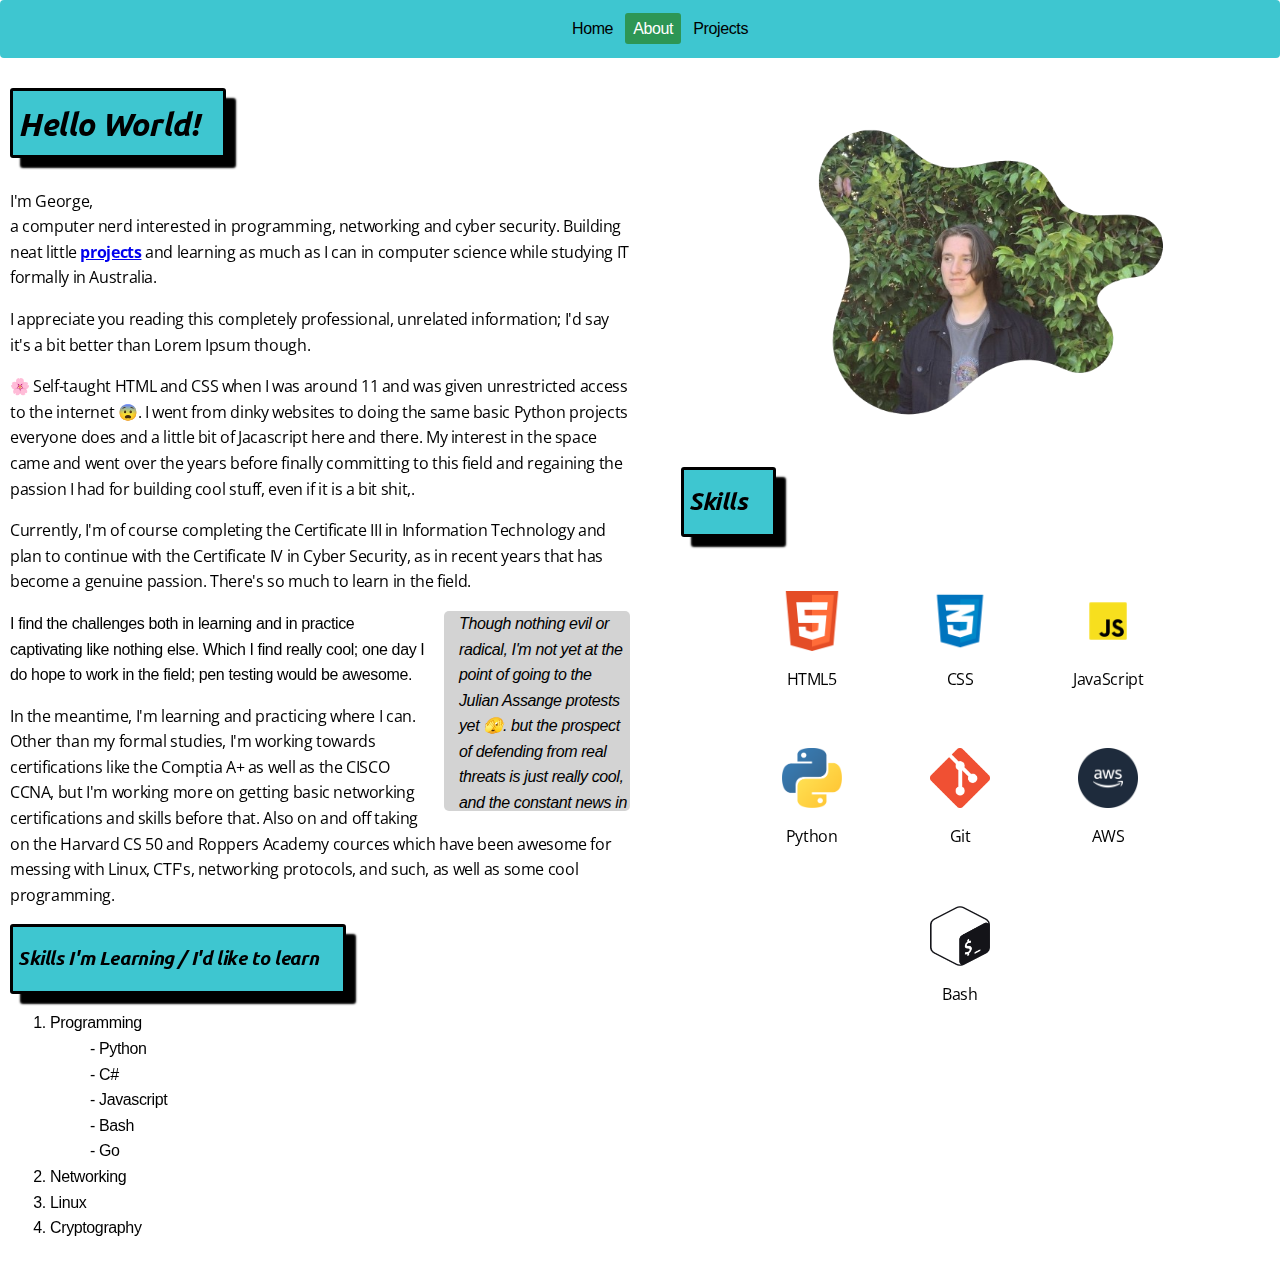
==== about.html @ c7331d4b "testing1234" ====
<!-- George Ferres (13252065)-->

<!DOCTYPE html>
<html lang="en">

<head>
    <link rel="stylesheet" href="styles.css">
    <title>Frog Mans Dev Log</title>
    
    <link
    href="https://fonts.googleapis.com/css2?family=Open+Sans:ital,wght@0,300..800;1,300..800&display=swap"
    rel="stylesheet"
  />
  <link
    href="https://fonts.googleapis.com/css2?family=Ubuntu:ital,wght@0,700;1,700&display=swap"
    rel="stylesheet"
  />
</head>

<body>
    <div class="topnav">
        <ul>
            <a href="/index.html">Home</a>
            <a class="active" href="/about.html">About</a>
            <a href="/projects.html">Projects</a>
        </ul>
    </div>
    <!-- NAV END -->
    <div class="row" style="margin-top: 20px;">
        <div class="column"> <!-- Left Side -->
            <div class="TitleBox">
                <h1 class="TitleText">Hello World!</h1>
            </div>
            <p style="padding-top: 15px;">I'm George,<br>a computer nerd interested in programming, networking and cyber security.
                Building neat little <a href="/projects.html"><b>projects</b></a> and learning as much as I can in
                computer science while
                studying IT formally in Australia.
            </p>

            <p>I appreciate you reading this completely professional, unrelated information; I'd say it's a bit better
                than Lorem
                Ipsum though.
            </p>

            <p>🌸 Self-taught HTML and CSS when I was around 11 and was given unrestricted access to the internet 😨.
                I went from dinky websites to doing the same basic Python projects everyone does and a little bit of
                Jacascript here and
                there. My interest in
                the space came and went over the years before finally committing to this field and regaining
                the passion I had for building cool stuff, even if it is a bit shit,.
            </p>

            <p>Currently, I'm of course completing the Certificate III in Information Technology and plan to continue
                with the Certificate IV in Cyber Security, as in recent years that has become a genuine passion.
                There's so much to learn in the field.
            <aside>Though nothing evil or radical, I'm not yet at the point of going to the Julian Assange protests yet
                🫣.
                but the prospect of defending from real threats is just really cool, and the constant news in the cyber
                and
                Privacy space is another part of why I
                I love it. There are always new things happening and new things to learn.</aside>
            I find the challenges both in learning and in practice captivating like nothing else. Which I find really
            cool; one day I do hope to work in the field; pen testing would be awesome.
            </p>

            <p>In the meantime, I'm learning and practicing where I can. Other than my formal studies, I'm working
                towards
                certifications
                like the Comptia A+ as well as the CISCO CCNA, but I'm working more on getting basic networking
                certifications and skills before that. Also on and off taking on the Harvard CS 50 and Roppers Academy
                cources
                which have been awesome for messing with Linux, CTF's, networking protocols, and such, as well as some
                cool programming.
            </p>

            <!--Ordered list, learning section-->
            <div class="TitleBox">
                <h3 class="TitleText">Skills I'm Learning / I'd like to learn</h3>
            </div>
            <ol>
                <li>Programming</li>
                    <dd>- Python</dd>
                    <dd>- C#</dd>
                    <dd>- Javascript</dd>
                    <dd>- Bash</dd>
                    <dd>- Go</dd>
                <li>Networking</li>
                <li>Linux</li>
                <li>Cryptography</li>
            </ol>

            <section>
                <!-- SKILLS SECTION - USE LIST w/ Images-->
            </section>
        </div>

        <div class="column"> <!-- Right Side -->
            <img src="/Assets/profile.png" class="profile-img">

            <section class="skills">
                <div class="skills-wrapper">
                    <div class="TitleBox">
                        <h2 class="TitleText">Skills</h2>
                    </div>
        
                    <ul class="skills-container"> <!-- Your unordered list :) -->
     
                        <li class="skills-title">
                            <span aria-hidden="true" title="HTML5"></span>
                            <img class="img-icons" src="/Assets/Icons/icon-1.png">
                            <p>HTML5</p>
                        </li>
        
                        <li class="skills-title">
                            <span aria-hidden="true"></span>
                            <img class="img-icons" src="/Assets/Icons/icon-2.png">
                            <p>CSS</p>
                        </li>
        
                        <li class="skills-title">
                            <span aria-hidden="true"></span>
                            <img class="img-icons" src="/Assets/Icons/icon-3.png">
                            <p>JavaScript</p>
                        </li>
        
                        <li class="skills-title">
                            <span aria-hidden="true" class="devicons devicons-sass"></span>
                            <img class="img-icons" src="/Assets/Icons/icon-4.png">
                            <p>Python</p>
                        </li>
        
                        <li class="skills-title">
                            <span aria-hidden="true" class="devicons devicons-jquery"></span>
                            <img class="img-icons" src="/Assets/Icons/icon-5.png">
                            <p>Git</p>
                        </li>
        
                        <li class="skills-title">
                            <span aria-hidden="true" class="material-icons"></span>
                            <img class="img-icons" src="/Assets/Icons/icon-6.png">
                            <p>AWS</p>
                        </li>
        
                        <li class="skills-title">
                            <span aria-hidden="true" class="devicons devicons devicons-react"></span>
                            <img class="img-icons" src="/Assets/Icons/icon-7.png">
                            <p>Bash</p>
                        </li>
                    </ul>
        
                </div>
            </section>
        </div>
    </div>

</body>

</html>
---- styles.css ----
/* George Ferres (13252065) */

body {
  font-family: sans-serif;
  letter-spacing: -0.01cm;
  margin: 0;
  line-height: 1.6;
}

* {
  box-sizing: border-box;
}

.header {
  padding: 60px;
  text-align: center;
  background: #1abc9c;
  color: white;
  font-size: 30px;
}

/* UPDATES */

#latest-updates {
  display: flex;
  flex-direction: column;
  gap: 1rem;
  float: left;
}

.update {
  border: 1px solid #ddd;
  width: 100%;
  padding: 6px;
  border-radius: 5px;
}

/* NAV BAR */
.topnav {
  overflow: hidden;
  background-color: #3EC6D0;
  border-radius: 4px;
  text-align: center;
}

.topnav a {
  color: #000000;
  padding: 7px 8px;
  text-decoration: none;
  font-size: 16px;
  border-radius: 3px;
}

.topnav a:hover {
  background-color: #bdcebb;
  color: black;
}

.topnav a.active {
  background-color: #2D9655;
  color: white;
}

/* Create two equal columns that floats next to each other */
.column {
  float: left;
  width: 50%;
  padding: 10px;
}

/* Clear floats after the columns */
.row:after {
  content: "";
  display: table;
  clear: both;
}

/* CTA Buttons */

.cta-buttons {
  background-color: #FFFFFF;
  border: 1px solid #222222;
  border-radius: 8px;
  cursor: pointer;
  font-size: 14px;
  font-weight: bold;
  line-height: 8px;
  outline: none;
  padding: 10px 23px;
  position: relative;
  text-align: center;
}

.cta-buttons:active {
  background-color: #F7F7F7;
  border-color: #000000;
  transform: scale(.96);
}

/* About - Profile Image */
.profile-img {
  width: 60%;
  height: 60%;
  margin-left: 25%;
}

/* About - Asside style*/

aside {
  width: 30%;
  height: 200px;
  overflow: scroll;
  padding-left: 15px;
  margin-left: 15px;
  float: right;
  font-style: italic;
  background-color: lightgray;
  border-radius: 5px;
}

/* About - Skills Section */
.skills {
  height: 100%;
  display: block;
  box-sizing: border-box;
}

.skills-wrapper {
  max-width: 1180px;
  margin: 0 auto;
  width: 90%;
  box-sizing: border-box;
}

.skills-container {
  display: flex;
  flex-wrap: wrap;
  margin: 6% auto;
  -webkit-box-pack: center;
  -ms-flex-pack: center;
  justify-content: center;
  text-decoration: none;
  list-style: none;
  color: #F8F8F8;
  padding: 0;
  border: none;
}

.skills-title {
  flex-basis: 23%;
  margin: 10px;
  padding: 10px;
  -webkit-box-pack: center;
  -ms-flex-pack: center;
  justify-content: center;
  -webkit-box-orient: vertical;
  -webkit-box-direction: normal;
  -ms-flex-direction: column;
  flex-direction: column;
  display: flex;
  text-decoration: none;
  list-style: none;
  color: #000000;
  align-items: center;
}

.img-icons {
  height: 60px;
  width: 60px;
}

/* Howdy box button */

.TitleBox {
  border-color: #000000;
  border-style: solid;
  width: fit-content;
  padding-right: 25px;
  height: 70px;
  line-height: 23px;
  background-color: #3EC6D0;
  box-shadow: 10px 10px 2px;
  border-radius: 3px;
}

.TitleText {
  font-style: italic;
  font-weight:bold;
  font-family: 'Ubuntu';
  margin-left: 5px;
}

h1 h2 h3 {
  font-family: 'Ubuntu';
  font-weight: bold;
}

p {
  font-family: 'Open Sans';
}

/* Project cards */

.polaroid {
  width: 300px;
  box-shadow: 0 4px 8px 0 rgba(0, 0, 0, 0.2), 0 6px 20px 0 rgba(0, 0, 0, 0.19);
  text-align: center;
}

.polaroidContainer {
  padding: 10px;
}

/* Project grid container */

.project-grid-container {
  display: grid;
  grid-template-columns: auto auto auto;
  padding: 10px;
}
.grid-item {
  background-color: rgba(255, 255, 255, 0.8);
  padding: 20px;
  font-size: 30px;
  justify-self: center;
}
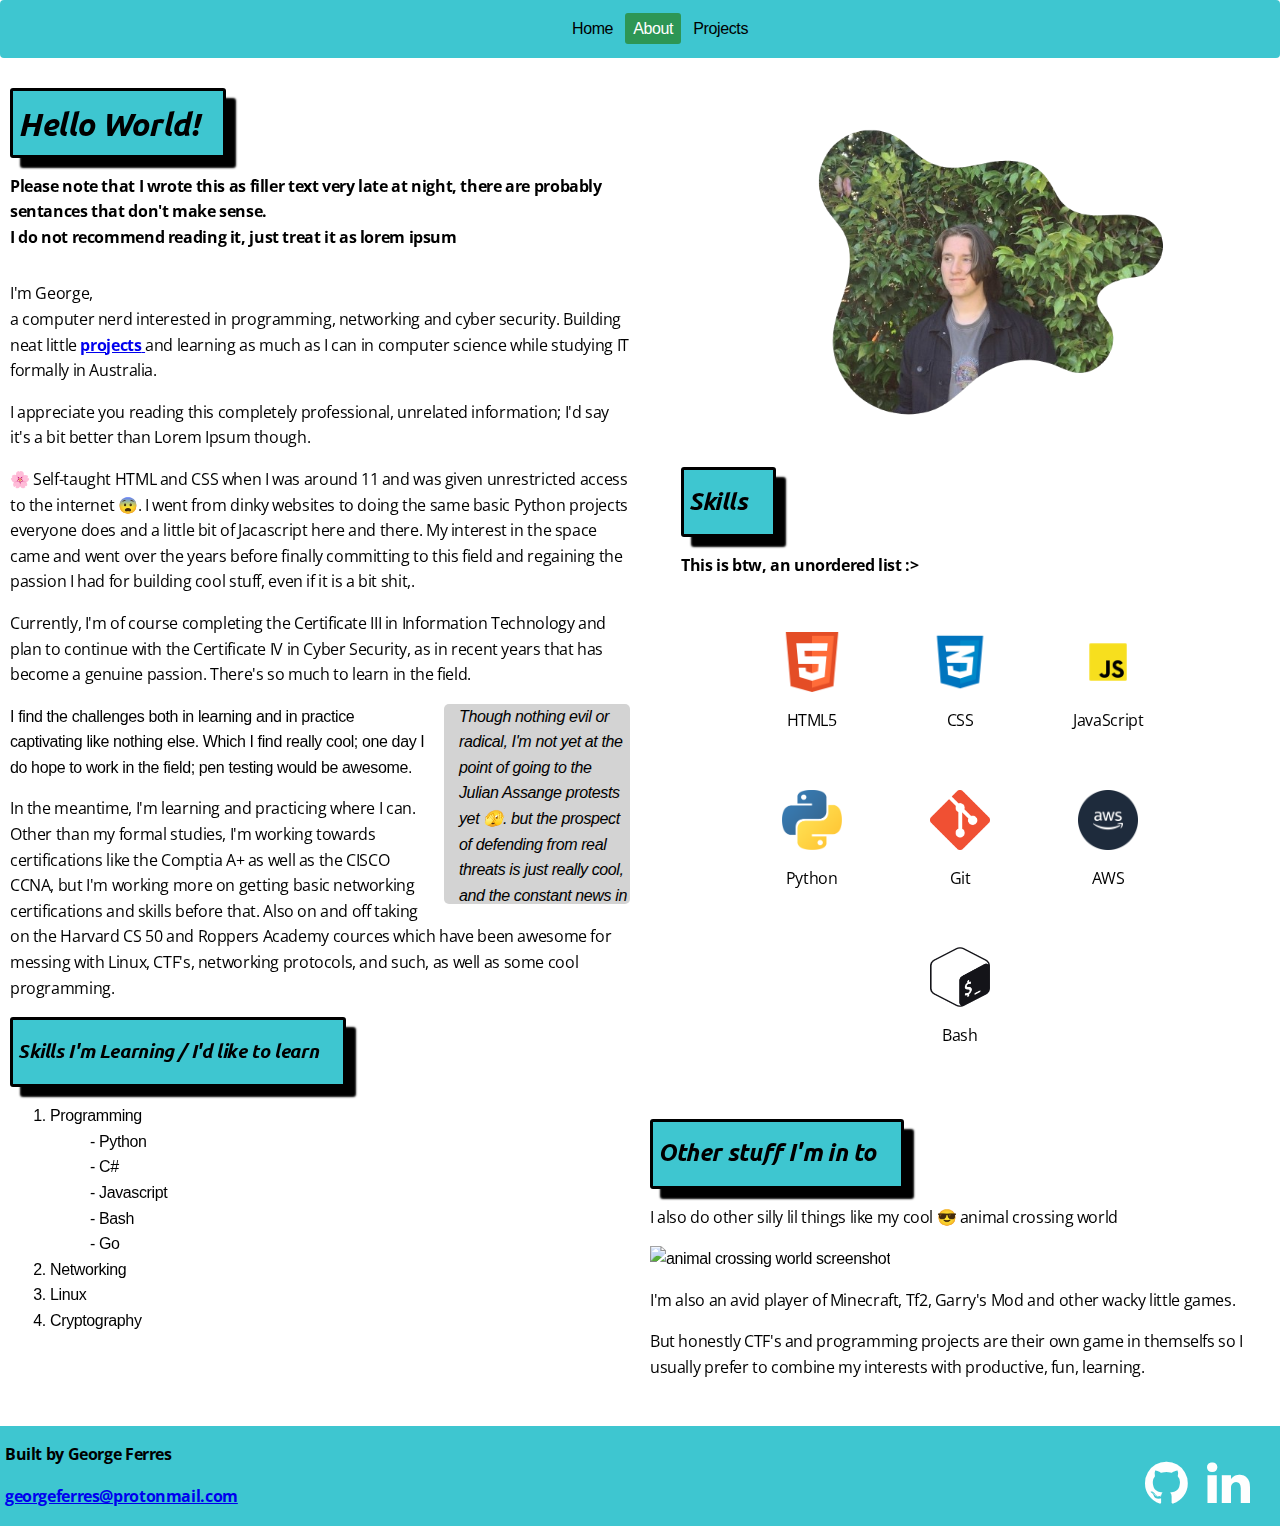
==== commit 3dd72505: "Finished structure and layout" ====
--- a/about.html
+++ b/about.html
@@ -3,156 +3,195 @@
 <!DOCTYPE html>
 <html lang="en">
 
-<head>
-    <link rel="stylesheet" href="styles.css">
-    <title>Frog Mans Dev Log</title>
-    
-    <link
-    href="https://fonts.googleapis.com/css2?family=Open+Sans:ital,wght@0,300..800;1,300..800&display=swap"
-    rel="stylesheet"
-  />
-  <link
-    href="https://fonts.googleapis.com/css2?family=Ubuntu:ital,wght@0,700;1,700&display=swap"
-    rel="stylesheet"
-  />
-</head>
+    <head>
+        <link rel="stylesheet" href="styles.css">
+        <title>Frog Mans Dev Log</title>
 
-<body>
-    <div class="topnav">
-        <ul>
-            <a href="/index.html">Home</a>
-            <a class="active" href="/about.html">About</a>
-            <a href="/projects.html">Projects</a>
-        </ul>
-    </div>
-    <!-- NAV END -->
-    <div class="row" style="margin-top: 20px;">
-        <div class="column"> <!-- Left Side -->
-            <div class="TitleBox">
-                <h1 class="TitleText">Hello World!</h1>
-            </div>
-            <p style="padding-top: 15px;">I'm George,<br>a computer nerd interested in programming, networking and cyber security.
-                Building neat little <a href="/projects.html"><b>projects</b></a> and learning as much as I can in
-                computer science while
-                studying IT formally in Australia.
-            </p>
+        <link href="https://fonts.googleapis.com/css2?family=Open+Sans:ital,wght@0,300..800;1,300..800&display=swap" rel="stylesheet"/>
+        <link href="https://fonts.googleapis.com/css2?family=Ubuntu:ital,wght@0,700;1,700&display=swap" rel="stylesheet"/>
+        <link
+        rel="stylesheet" href="https://cdnjs.cloudflare.com/ajax/libs/font-awesome/4.7.0/css/font-awesome.min.css">
+    <!-- Icon library for footer -->
+    </head>
 
-            <p>I appreciate you reading this completely professional, unrelated information; I'd say it's a bit better
-                than Lorem
-                Ipsum though.
-            </p>
+    <body>
+        <div class="topnav">
+            <ul>
+                <a href="index.html">Home</a>
+                <a class="active" href="about.html">About</a>
+                <a href="projects.html">Projects</a>
+            </ul>
+        </div>
+        <!-- NAV END -->
+        <div class="row" style="margin-top: 20px;">
+            <div
+                class="column">
+                <!-- Left Side -->
+                <div class="TitleBox">
+                    <h1 class="TitleText">Hello World!</h1>
+                </div>
+                <b>
+                    <p>Please note that I wrote this as filler text very late at night, there are probably sentances that don't make sense.<br>I do not recommend reading it, just treat it as lorem ipsum</p>
+                </b>
+                <p style="padding-top: 15px;">I'm George,<br>a computer nerd interested in programming, networking and cyber security.
+                                    Building neat little
+                    <a href="projects.html">
+                        <b>projects</b>
+                    </a>
+                    and learning as much as I can in computer science while studying IT formally in Australia.
+                </p>
 
-            <p>🌸 Self-taught HTML and CSS when I was around 11 and was given unrestricted access to the internet 😨.
-                I went from dinky websites to doing the same basic Python projects everyone does and a little bit of
-                Jacascript here and
-                there. My interest in
-                the space came and went over the years before finally committing to this field and regaining
-                the passion I had for building cool stuff, even if it is a bit shit,.
-            </p>
+                <p>I appreciate you reading this completely professional, unrelated information; I'd say it's a bit better
+                    than Lorem Ipsum though.
+                </p>
 
-            <p>Currently, I'm of course completing the Certificate III in Information Technology and plan to continue
-                with the Certificate IV in Cyber Security, as in recent years that has become a genuine passion.
-                There's so much to learn in the field.
-            <aside>Though nothing evil or radical, I'm not yet at the point of going to the Julian Assange protests yet
-                🫣.
-                but the prospect of defending from real threats is just really cool, and the constant news in the cyber
-                and
-                Privacy space is another part of why I
-                I love it. There are always new things happening and new things to learn.</aside>
-            I find the challenges both in learning and in practice captivating like nothing else. Which I find really
-            cool; one day I do hope to work in the field; pen testing would be awesome.
-            </p>
+                <p>🌸 Self-taught HTML and CSS when I was around 11 and was given unrestricted access to the internet 😨.
+                    I went from dinky websites to doing the same basic Python projects everyone does and a little bit of
+                    Jacascript here and there. My interest in the space came and went over the years before finally committing 
+                    to this field and regaining the passion I had for building cool stuff, even if it is a bit shit,.
+                </p>
 
-            <p>In the meantime, I'm learning and practicing where I can. Other than my formal studies, I'm working
-                towards
-                certifications
-                like the Comptia A+ as well as the CISCO CCNA, but I'm working more on getting basic networking
-                certifications and skills before that. Also on and off taking on the Harvard CS 50 and Roppers Academy
-                cources
-                which have been awesome for messing with Linux, CTF's, networking protocols, and such, as well as some
-                cool programming.
-            </p>
+                <p>Currently, I'm of course completing the Certificate III in Information Technology and plan to continue
+                                    with the Certificate IV in Cyber Security, as in recent years that has become a genuine passion.
+                                    There's so much to learn in the field.
+                    <aside>Though nothing evil or radical, I'm not yet at the point of going to the Julian Assange protests yet
+                                        🫣.
+                                        but the prospect of defending from real threats is just really cool, and the constant news in the cyber
+                                        and
+                                        Privacy space is another part of why I
+                                        I love it. There are always new things happening and new things to learn.</aside>
+                    I find the challenges both in learning and in practice captivating like nothing else. Which I find really
+                                cool; one day I do hope to work in the field; pen testing would be awesome.
+                </p>
 
-            <!--Ordered list, learning section-->
-            <div class="TitleBox">
-                <h3 class="TitleText">Skills I'm Learning / I'd like to learn</h3>
-            </div>
-            <ol>
-                <li>Programming</li>
+                <p>In the meantime, I'm learning and practicing where I can. Other than my formal studies, I'm working
+                                    towards
+                                    certifications
+                                    like the Comptia A+ as well as the CISCO CCNA, but I'm working more on getting basic networking
+                                    certifications and skills before that. Also on and off taking on the Harvard CS 50 and Roppers Academy
+                                    cources
+                                    which have been awesome for messing with Linux, CTF's, networking protocols, and such, as well as some
+                                    cool programming.
+                </p>
+
+                <!--Ordered list, learning section-->
+                <div class="TitleBox">
+                    <h3 class="TitleText">Skills I'm Learning / I'd like to learn</h3>
+                </div>
+                <ol>
+                    <li>Programming</li>
                     <dd>- Python</dd>
                     <dd>- C#</dd>
                     <dd>- Javascript</dd>
                     <dd>- Bash</dd>
                     <dd>- Go</dd>
-                <li>Networking</li>
-                <li>Linux</li>
-                <li>Cryptography</li>
-            </ol>
+                    <li>Networking</li>
+                    <li>Linux</li>
+                    <li>Cryptography</li>
+                </ol>
 
-            <section>
-                <!-- SKILLS SECTION - USE LIST w/ Images-->
-            </section>
+                <section>
+                    <!-- SKILLS SECTION - USE LIST w/ Images-->
+                </section>
+            </div>
+
+            <div
+                class="column">
+                <!-- Right Side -->
+                <img src="./Assets/profile.png" class="profile-img">
+
+                <section class="skills">
+                    <div class="skills-wrapper">
+                        <div class="TitleBox">
+                            <h2 class="TitleText">Skills</h2>
+                        </div>
+
+                        <b>
+                            <p>This is btw, an unordered list :></p>
+                        </b>
+                        <ul
+                            class="skills-container">
+                            <!-- Your unordered list :) -->
+
+                            <li class="skills-title">
+                                <span aria-hidden="true" title="HTML5"></span>
+                                <img class="img-icons" src="./Assets/Icons/icon-1.png">
+                                <p>HTML5</p>
+                            </li>
+
+                            <li class="skills-title">
+                                <span aria-hidden="true"></span>
+                                <img class="img-icons" src="./Assets/Icons/icon-2.png">
+                                <p>CSS</p>
+                            </li>
+
+                            <li class="skills-title">
+                                <span aria-hidden="true"></span>
+                                <img class="img-icons" src="./Assets/Icons/icon-3.png">
+                                <p>JavaScript</p>
+                            </li>
+
+                            <li class="skills-title">
+                                <span aria-hidden="true" class="devicons devicons-sass"></span>
+                                <img class="img-icons" src="./Assets/Icons/icon-4.png">
+                                <p>Python</p>
+                            </li>
+
+                            <li class="skills-title">
+                                <span aria-hidden="true" class="devicons devicons-jquery"></span>
+                                <img class="img-icons" src="./Assets/Icons/icon-5.png">
+                                <p>Git</p>
+                            </li>
+
+                            <li class="skills-title">
+                                <span aria-hidden="true" class="material-icons"></span>
+                                <img class="img-icons" src="./Assets/Icons/icon-6.png">
+                                <p>AWS</p>
+                            </li>
+
+                            <li class="skills-title">
+                                <span aria-hidden="true" class="devicons devicons devicons-react"></span>
+                                <img class="img-icons" src="./Assets/Icons/icon-7.png">
+                                <p>Bash</p>
+                            </li>
+                        </ul>
+
+                    </div>
+                </section>
+                <div class="TitleBox">
+                    <h2 class="TitleText">Other stuff I'm in to</h2>
+                </div>
+                <p>I also do other silly lil things like my cool 😎 animal crossing world</p>
+                <img alt="animal crossing world screenshot">
+
+                <p>I'm also an avid player of Minecraft, Tf2, Garry's Mod and other wacky little games.</p>
+                <p>But honestly CTF's and programming projects are their own game in themselfs so I usually prefer to combine my interests with productive, fun, learning.</p>
+            </div>
         </div>
+        <footer class="social-footer">
+            <div style="padding-left: 5px;">
+                <b>
+                    <p>Built by George Ferres</p>
+                    <a href="mailto: georgeferres@protonmail.com">
+                        <p>georgeferres@protonmail.com</p>
+                    </a>
+                </b>
+            </div>
+            <div>
+                <ul>
+                    <li class="footer-social-icons">
+                        <a href="https://github.com/thelocalfrogman/">
+                            <i class="fa fa-github"></i>
+                        </a>
+                    </li>
+                    <li class="footer-social-icons">
+                        <a style="padding-left: 20px;" href="https://au.linkedin.com">
+                            <i class="fa fa-linkedin"></i>
+                        </a>
+                    </li>
+                </ul>
+            </div>
+        </footer>
+    </body>
 
-        <div class="column"> <!-- Right Side -->
-            <img src="/Assets/profile.png" class="profile-img">
-
-            <section class="skills">
-                <div class="skills-wrapper">
-                    <div class="TitleBox">
-                        <h2 class="TitleText">Skills</h2>
-                    </div>
-        
-                    <ul class="skills-container"> <!-- Your unordered list :) -->
-     
-                        <li class="skills-title">
-                            <span aria-hidden="true" title="HTML5"></span>
-                            <img class="img-icons" src="/Assets/Icons/icon-1.png">
-                            <p>HTML5</p>
-                        </li>
-        
-                        <li class="skills-title">
-                            <span aria-hidden="true"></span>
-                            <img class="img-icons" src="/Assets/Icons/icon-2.png">
-                            <p>CSS</p>
-                        </li>
-        
-                        <li class="skills-title">
-                            <span aria-hidden="true"></span>
-                            <img class="img-icons" src="/Assets/Icons/icon-3.png">
-                            <p>JavaScript</p>
-                        </li>
-        
-                        <li class="skills-title">
-                            <span aria-hidden="true" class="devicons devicons-sass"></span>
-                            <img class="img-icons" src="/Assets/Icons/icon-4.png">
-                            <p>Python</p>
-                        </li>
-        
-                        <li class="skills-title">
-                            <span aria-hidden="true" class="devicons devicons-jquery"></span>
-                            <img class="img-icons" src="/Assets/Icons/icon-5.png">
-                            <p>Git</p>
-                        </li>
-        
-                        <li class="skills-title">
-                            <span aria-hidden="true" class="material-icons"></span>
-                            <img class="img-icons" src="/Assets/Icons/icon-6.png">
-                            <p>AWS</p>
-                        </li>
-        
-                        <li class="skills-title">
-                            <span aria-hidden="true" class="devicons devicons devicons-react"></span>
-                            <img class="img-icons" src="/Assets/Icons/icon-7.png">
-                            <p>Bash</p>
-                        </li>
-                    </ul>
-        
-                </div>
-            </section>
-        </div>
-    </div>
-
-</body>
-
-</html>+</html>
--- a/styles.css
+++ b/styles.css
@@ -60,6 +60,31 @@
   background-color: #2D9655;
   color: white;
 }
+
+/* Footer */
+
+
+.social-footer {
+  margin-top: 20px;
+  background: #3EC6D0;
+  display: flex;
+  align-items: center;
+  justify-content: space-between;
+  padding-right: 30px;
+}
+
+.footer-social-icons {
+  list-style-type: none;
+  font-size: 50px;
+  display: block;
+  float: inline-start;
+  
+}
+
+.fa {
+  color: #fefefe;
+}
+
 
 /* Create two equal columns that floats next to each other */
 .column {
@@ -223,4 +248,10 @@
   padding: 20px;
   font-size: 30px;
   justify-self: center;
+}
+
+/* Project Blog Post */
+
+.BlogPageMargin {
+  margin-left: 10px;
 }